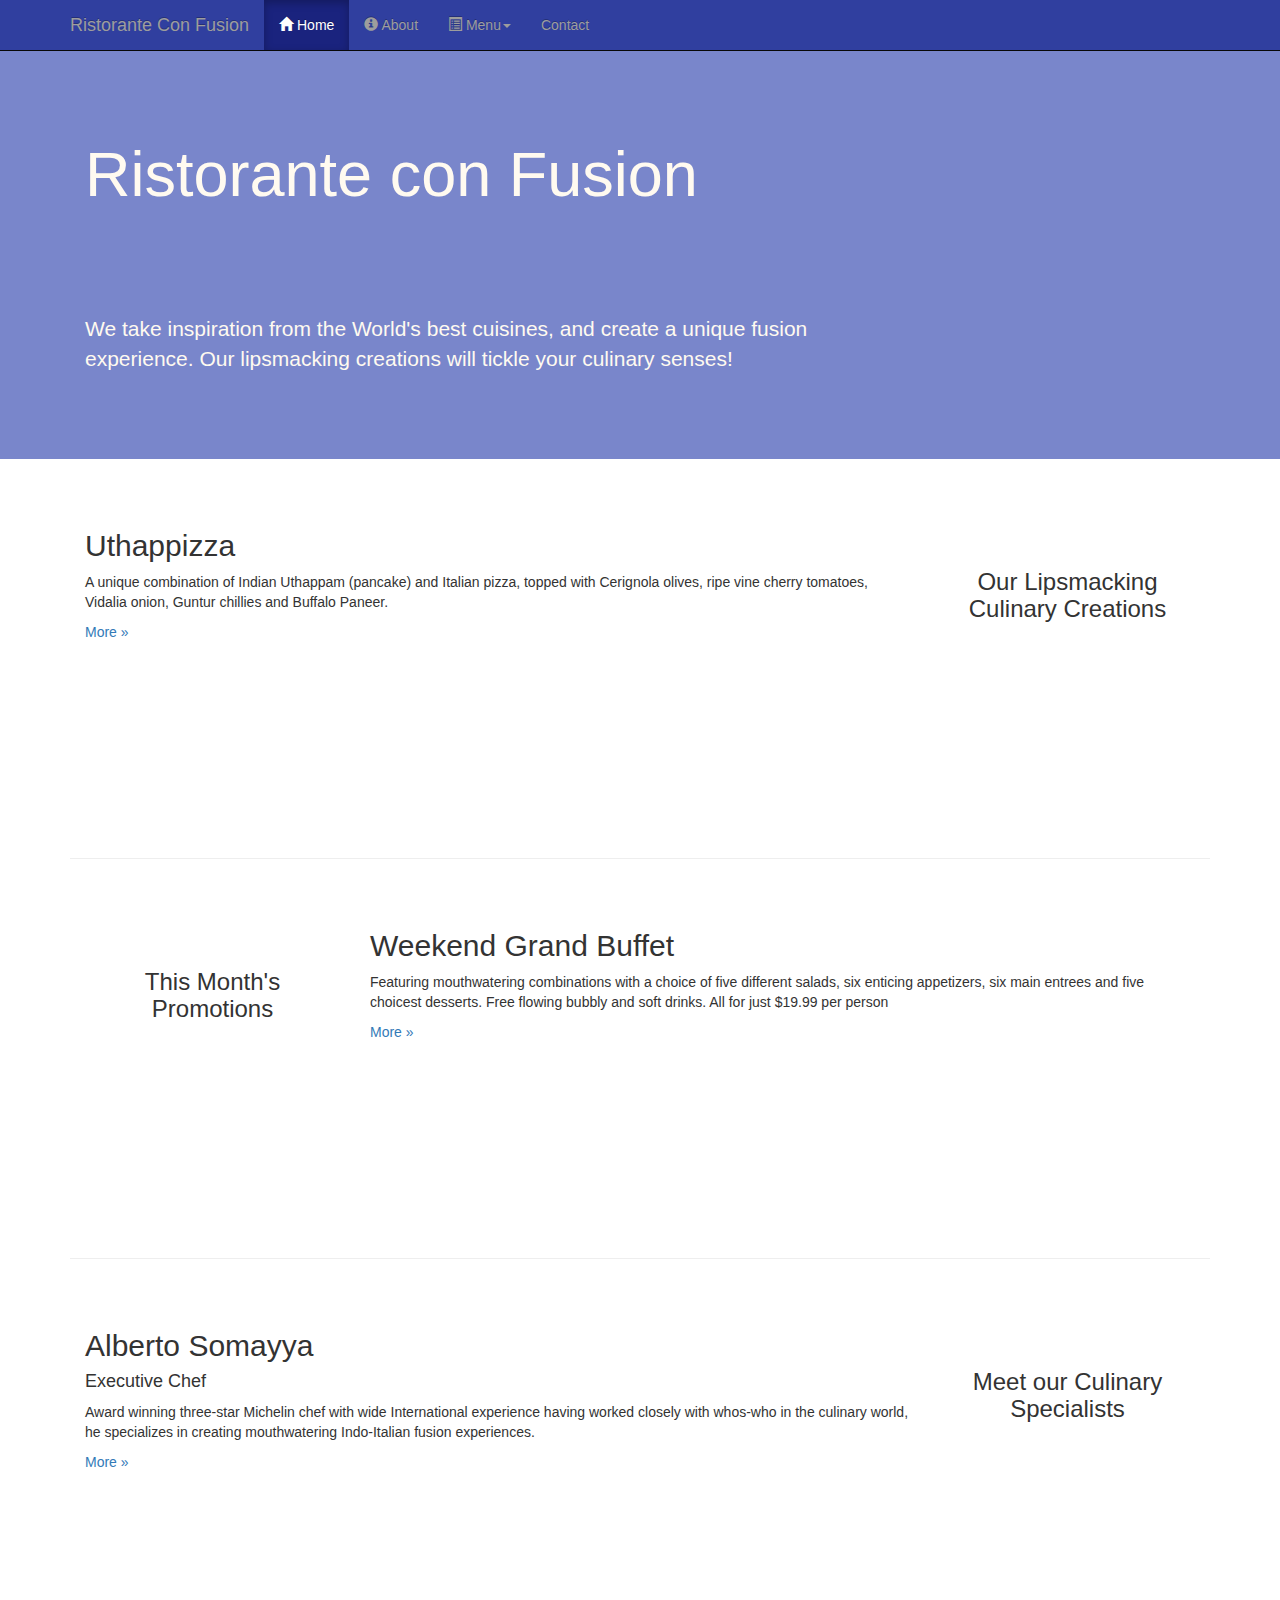
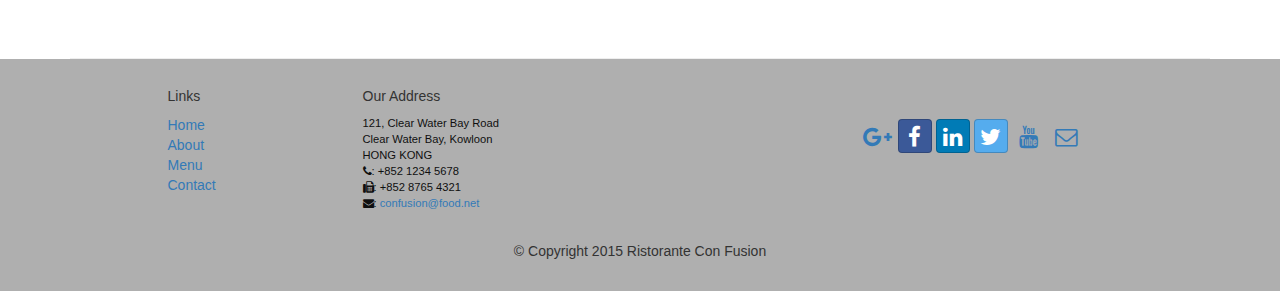
==== conFusion/index.html @ 23bd5120 "firs commit" ====
<!DOCTYPE html>
<html lang="en">

<head>
  <meta charset="utf-8">
  <meta http-equiv="X-UA-Compatible" content="IE=edge">
  <meta name="viewport" content="width=device-width, initial-scale=1">

  <title>Ristorante Con Fusion</title>

  <link href="css/bootstrap.min.css" rel="stylesheet">
  <link href="css/bootstrap-theme.min.css" rel="stylesheet">

  <link href="css/mystyles.css" rel="stylesheet">

  <link href="css/font-awesome.min.css" rel="stylesheet">
  <link href="css/bootstrap-social.css" rel="stylesheet">
</head>

<body>

    <nav class="navbar navbar-inverse navbar-fixed-top" role="navigation">
        <div class="container">
          <div class="navbar-header">
            <button type="button" class="navbar-toggle collapsed" data-toggle="collapse" data-target="#navbar" aria-expanded="false" aria-controls="navbar">
              <span class="sr-only">Toggle navigation</span>
              <span class="icon-bar"></span>
              <span class="icon-bar"></span>
              <span class="icon-bar"></span>
            </button>
            <a class="navbar-brand" href="index.html">Ristorante Con Fusion</a>
          </div>

          <div id="navbar" class="navbar-collapse collapse">
            <ul class="nav navbar-nav">
              <li class="active"><a href="index.html"><span class="glyphicon glyphicon-home"
                  aria-hidden="true"></span> Home</a></li>
              <li><a href="aboutus.html"><span class="glyphicon glyphicon-info-sign"
                      aria-hidden="true"></span> About</a></li>
              <li class="dropdown">
                <a href="#" class="dropdown-toggle" data-toggle="dropdown"
                         role="button" aria-haspopup="true" aria-expanded="false"><span class="glyphicon glyphicon-list-alt"
                         aria-hidden="true"></span> Menu<span class="caret"></span></a>
                <ul class="dropdown-menu">
                  <li><a href="#">Appetizers</a></li>
                  <li><a href="#">Main Courses</a></li>
                  <li><a href="#">Desserts</a></li>
                  <li><a href="#">Drinks</a></li>
                  <li role="separator" class="divider"></li>
                  <li class="dropdown-header">Specials</li>
                  <li><a href="#">Lunch Buffet</a></li>
                  <li><a href="#">Weekend Brunch</a></li>
                </ul>
              </li>

                <li><a href="contactus.html">Contact</a></li>
            </ul>
          </div>
        </div>
    </nav>

    <header class="jumbotron">

        <div class="container">
            <div class="row row-header">
                <div class="col-xs-12 col-sm-8">
                    <h1>Ristorante con Fusion</h1>
                    <p style="padding:40px;"></p>
                    <p>We take inspiration from the World's best cuisines,
                      and create a unique fusion experience.
                      Our lipsmacking creations will tickle your culinary senses!</p>
                </div>
                <div class="col-xs-12 col-sm-4">
                </div>
            </div>
        </div>
    </header>

    <div class="container">
        <div class="row row-content">
            <div class="col-xs-12 col-sm-3 col-sm-push-9">
                <p style="padding:20px;"></p>
                <h3 align=center>Our Lipsmacking Culinary Creations</h3>
            </div>
            <div class="col-xs-12 col-sm-9 col-sm-pull-3">
                <h2>Uthappizza</h2>
                <p>A unique combination of Indian Uthappam (pancake) and
                  Italian pizza, topped with Cerignola olives, ripe vine
                  cherry tomatoes, Vidalia onion, Guntur chillies and Buffalo Paneer.</p>
                <p><a  href="#">More &raquo;</a></p>
            </div>
        </div>

        <div class="row row-content">
            <div class="col-xs-12 col-sm-3">
                <p style="padding:20px;"></p>
                <h3 align=center>This Month's Promotions</h3>
            </div>
            <div class="col-xs-12 col-sm-9">
                <h2>Weekend Grand Buffet</h2>
                <p>Featuring mouthwatering combinations with a choice of five
                  different salads, six enticing appetizers, six main entrees
                  and five choicest desserts. Free flowing bubbly and soft drinks.
                   All for just $19.99 per person </p>
                <p><a href="#">More &raquo;</a></p>
            </div>
        </div>

        <div class="row row-content">
            <div class="col-xs-12 col-sm-3 col-sm-push-9">
                <p style="padding:20px;"></p>
                <h3 align=center>Meet our Culinary Specialists</h3>
            </div>
            <div class="col-xs-12 col-sm-9 col-sm-pull-3">
                <h2>Alberto Somayya</h2>
                <h4>Executive Chef</h4>
                <p>Award winning three-star Michelin chef with wide International
                  experience having worked closely with whos-who in the culinary world,
                  he specializes in creating mouthwatering Indo-Italian fusion experiences. </p>
                <p><a href="#">More &raquo;</a></p>
            </div>
        </div>
    </div>

    <footer class="row-footer">
        <div class="container">
            <div class="row">
                <div class="col-xs-5 col-xs-offset-1 col-sm-2 col-sm-offset-1">
                    <h5>Links</h5>
                    <ul class="list-unstyled">
                        <li><a href="index.html">Home</a></li>
                        <li><a href="aboutus.html">About</a></li>
                        <li><a href="#">Menu</a></li>
                        <li><a href="contactus.html">Contact</a></li>
                    </ul>
                </div>
                <div class="col-xs-6 col-sm-5">
                    <h5>Our Address</h5>
                    <address>
		                    121, Clear Water Bay Road<br>
		                    Clear Water Bay, Kowloon<br>
		                    HONG KONG<br>
                      <i class="fa fa-phone"></i>: +852 1234 5678<br>
		                  <i class="fa fa-fax"></i>: +852 8765 4321<br>
		                  <i class="fa fa-envelope"></i>:
                        <a href="mailto:confusion@food.net">confusion@food.net</a>

		           </address>
                </div>
                <div class="col-xs-12 col-sm-4">
                  <div class="nav navbar-nav" style="padding: 40px 10px;">
                      <a class="btn btn-social-icon btn-google-plus" href="http://google.com/+"><i class="fa fa-google-plus"></i></a>
                      <a class="btn btn-social-icon btn-facebook" href="http://www.facebook.com/profile.php?id="><i class="fa fa-facebook"></i></a>
                      <a class="btn btn-social-icon btn-linkedin" href="http://www.linkedin.com/in/"><i class="fa fa-linkedin"></i></a>
                      <a class="btn btn-social-icon btn-twitter" href="http://twitter.com/"><i class="fa fa-twitter"></i></a>
                      <a class="btn btn-social-icon btn-youtube" href="http://youtube.com/"><i class="fa fa-youtube"></i></a>
                      <a class="btn btn-social-icon" href="mailto:"><i class="fa fa-envelope-o"></i></a>
                 </div>
                </div>
                <div class="col-xs-12">
                    <p style="padding:10px;"></p>
                    <p align=center>© Copyright 2015 Ristorante Con Fusion</p>
                </div>
            </div>
        </div>
    </footer>
    <script src="https://ajax.googleapis.com/ajax/libs/jquery/1.11.3/jquery.min.js"> </script>
    <script src="js/bootstrap.min.js"></script>
</body>

</html>
---- conFusion/css/mystyles.css ----
.row-header{
  margin: 0px auto;
  padding: 0px auto;
}

.row-content {
  margin: 0px auto;
  padding: 50px 0px 50px 0px;
  border-bottom: 1px ridge;
  min-height: 400px;
}

.row-footer{
  background-color: #AfAfAf;
  margin: 0px auto;
  padding: 20px 0px 20px 0px;
}

.jumbotron{
  padding: 70px 30px 70px 30px;
  margin: 0px auto;
  background: #7986CB;
  color: floralwhite;
}

address{
  font-size: 80%;
  margin: 0px;
  color: #0f0f0f;
}

body{
    padding:50px 0px 0px 0px;
    z-index:0;
}

.navbar-inverse {
     background: #303F9F;
}

.navbar-inverse .navbar-nav > .active > a,
.navbar-inverse .navbar-nav > .active > a:hover,
.navbar-inverse .navbar-nav > .active > a:focus {
    color: #fff;
    background: #1A237E;
}

.navbar-inverse .navbar-nav > .open > a,
 .navbar-inverse .navbar-nav > .open > a:hover,
 .navbar-inverse .navbar-nav > .open > a:focus {
    color: #fff;
    background: #1A237E;
}

.navbar-inverse .navbar-nav .open .dropdown-menu> li> a,
.navbar-inverse .navbar-nav .open .dropdown-menu {
    background-color: #303F9F;
    color:#eeeeee;
}

.navbar-inverse .navbar-nav .open .dropdown-menu> li> a:hover {
    color:#000000;
}
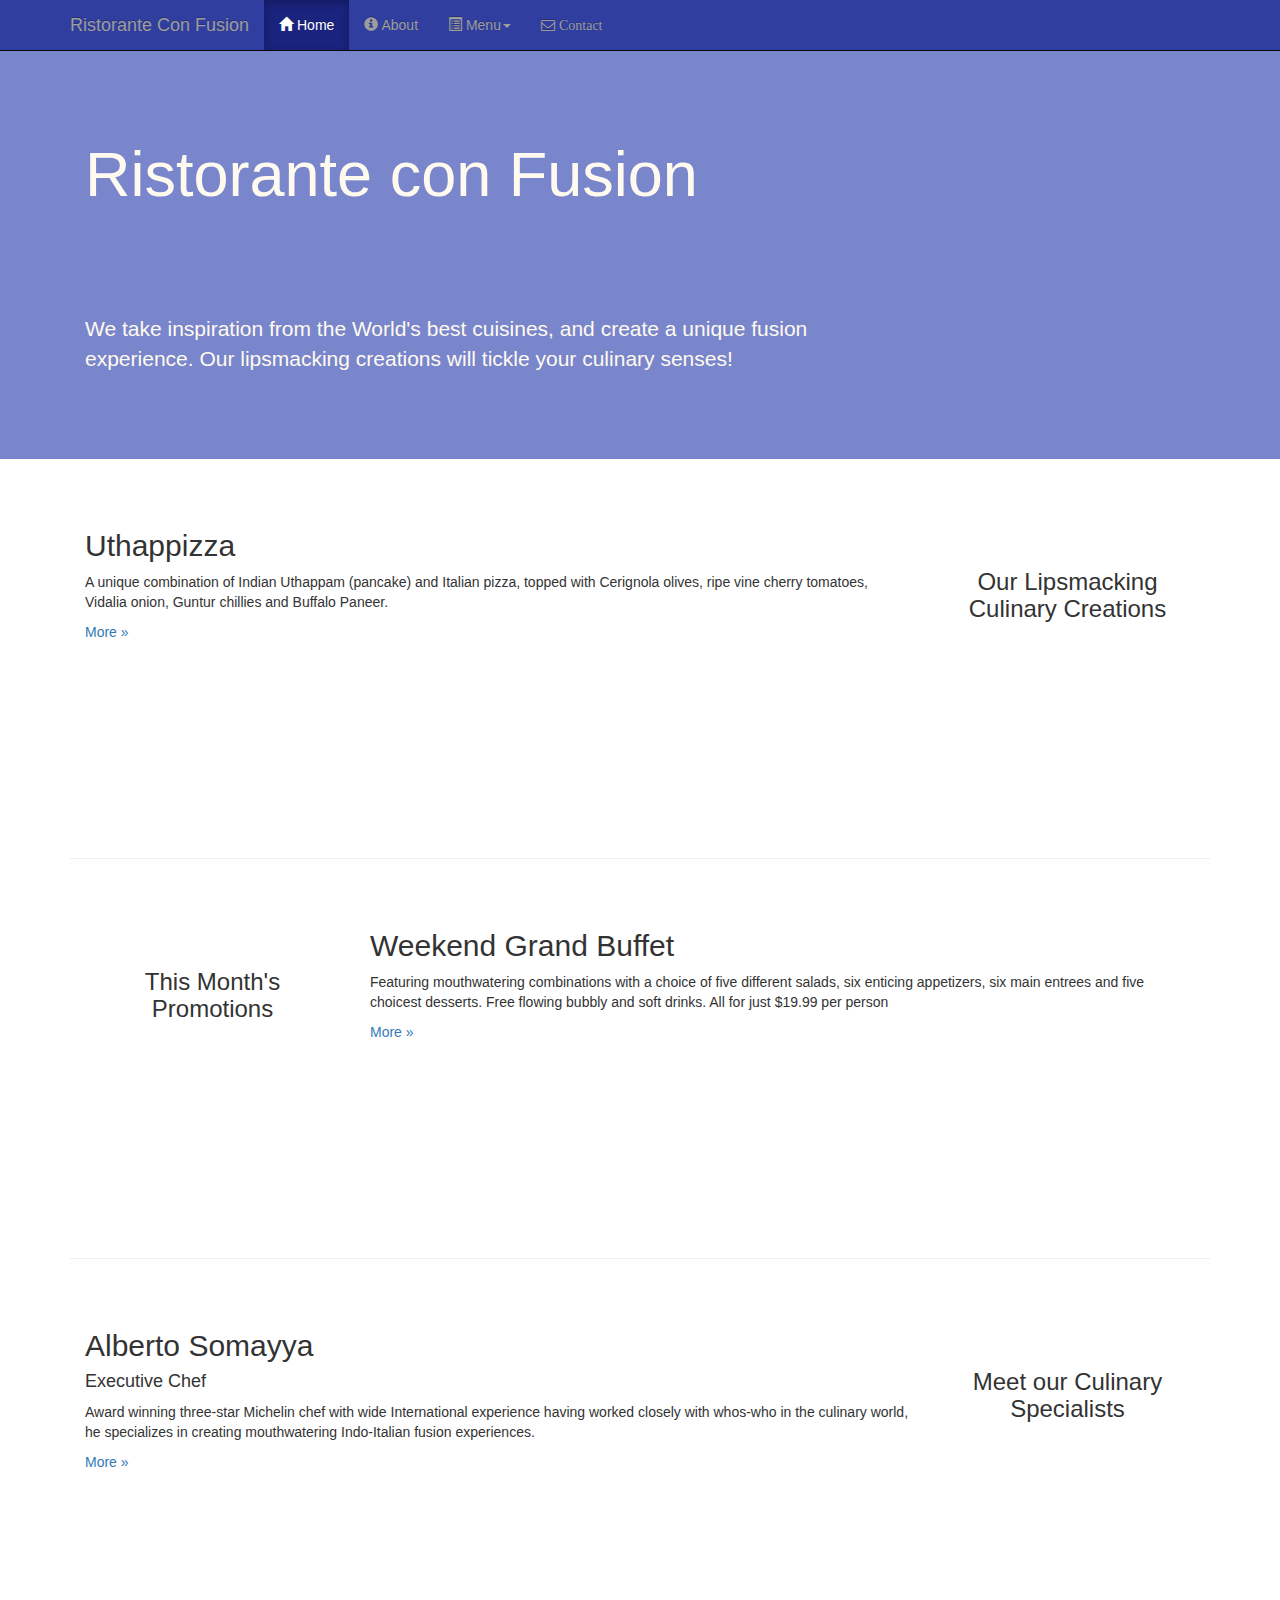
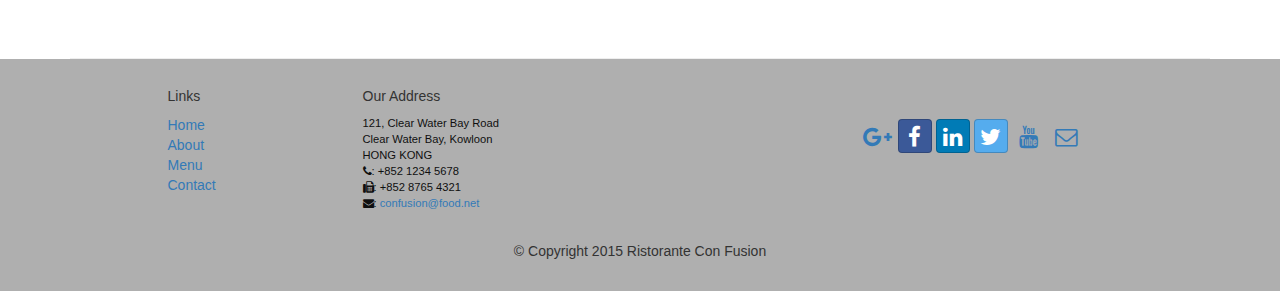
==== commit d8da8801: "Buttons and Forms" ====
--- a/conFusion/index.html
+++ b/conFusion/index.html
@@ -53,7 +53,7 @@
                 </ul>
               </li>
 
-                <li><a href="contactus.html">Contact</a></li>
+                <li><a class="fa fa-envelope-o" href="contactus.html"> Contact</a></li>
             </ul>
           </div>
         </div>
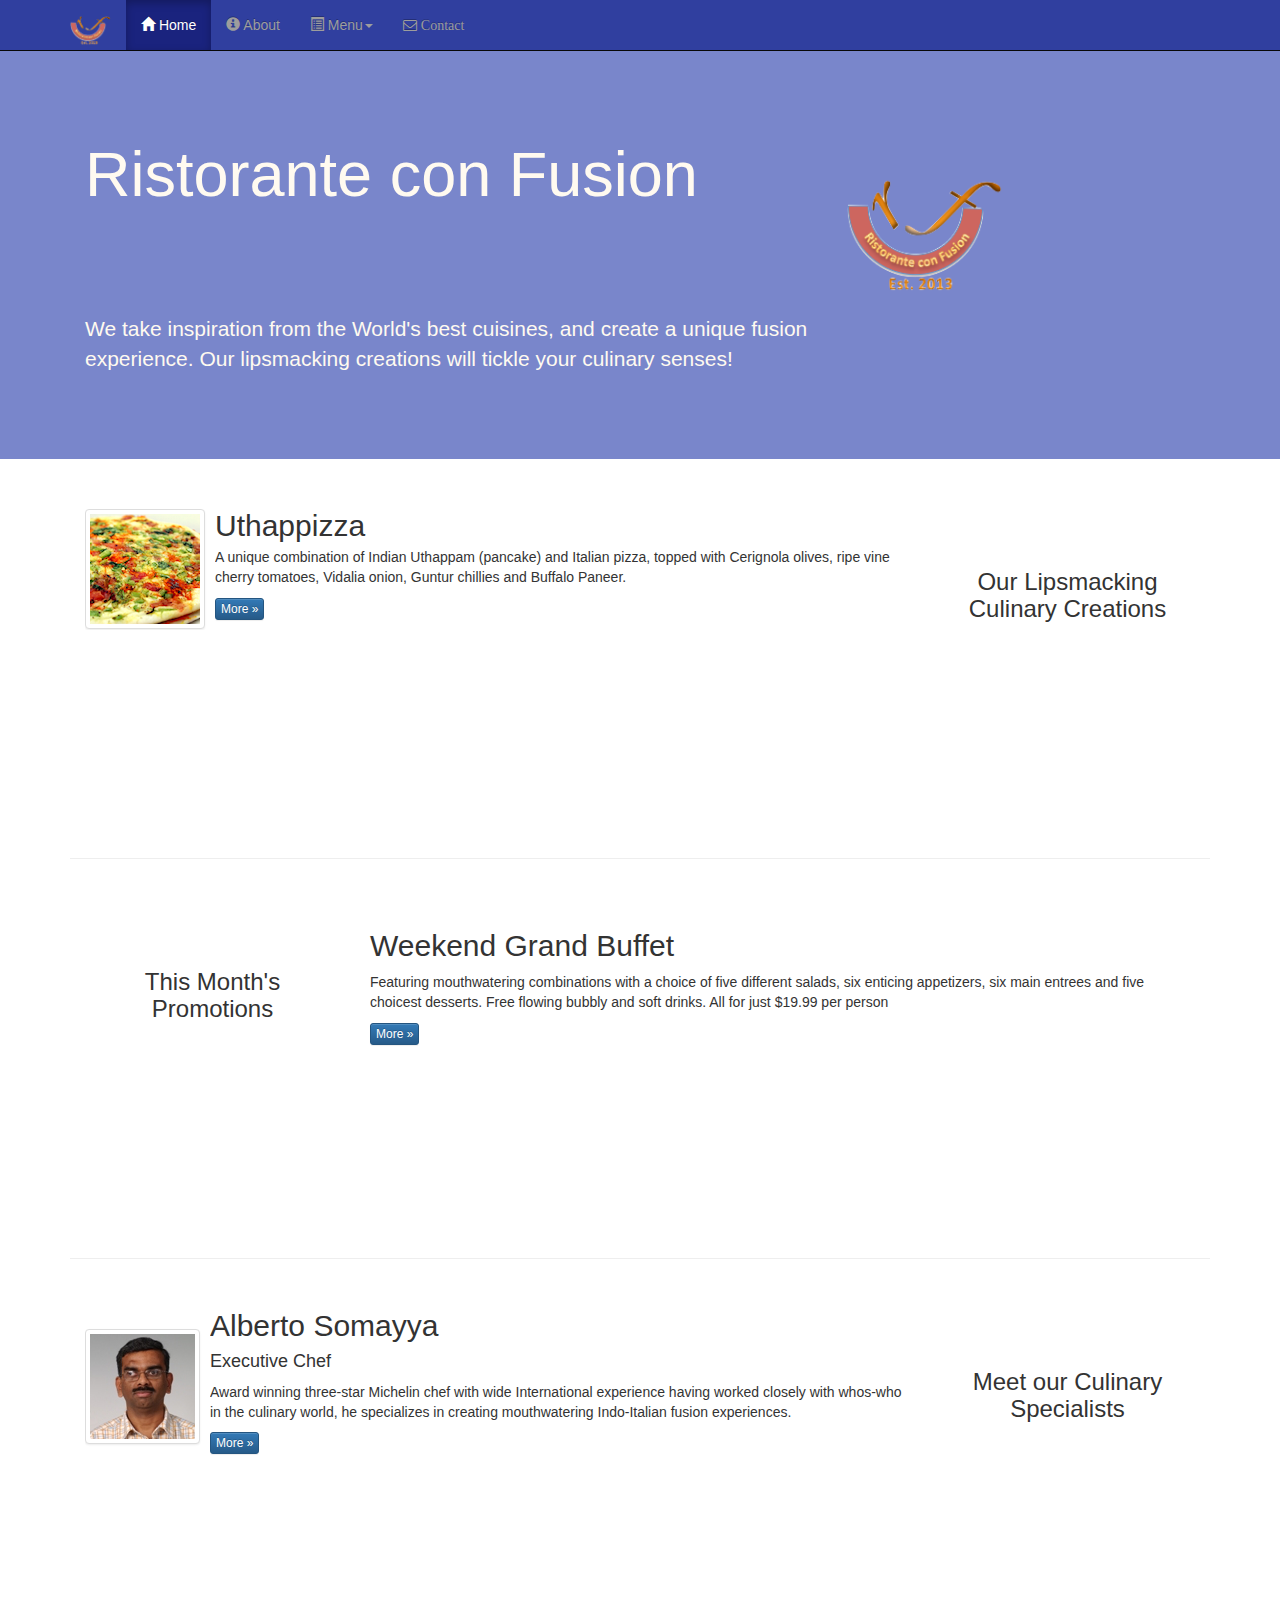
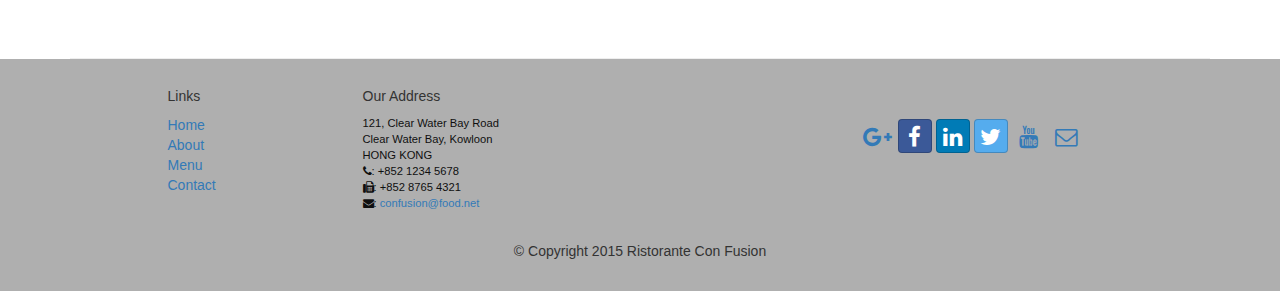
==== commit 6b07f9a9: "Media" ====
--- a/conFusion/index.html
+++ b/conFusion/index.html
@@ -28,7 +28,7 @@
               <span class="icon-bar"></span>
               <span class="icon-bar"></span>
             </button>
-            <a class="navbar-brand" href="index.html">Ristorante Con Fusion</a>
+            <a class="navbar-brand" href="#"><img src="img/logo.png" height=30 width=41></a>
           </div>
 
           <div id="navbar" class="navbar-collapse collapse">
@@ -70,8 +70,11 @@
                       and create a unique fusion experience.
                       Our lipsmacking creations will tickle your culinary senses!</p>
                 </div>
-                <div class="col-xs-12 col-sm-4">
+                <div class="col-xs-12 col-sm-2">
+                    <p style="padding:20px;"></p>
+                    <img src="img/logo.png" class="img-responsive">
                 </div>
+
             </div>
         </div>
     </header>
@@ -83,11 +86,23 @@
                 <h3 align=center>Our Lipsmacking Culinary Creations</h3>
             </div>
             <div class="col-xs-12 col-sm-9 col-sm-pull-3">
-                <h2>Uthappizza</h2>
-                <p>A unique combination of Indian Uthappam (pancake) and
-                  Italian pizza, topped with Cerignola olives, ripe vine
-                  cherry tomatoes, Vidalia onion, Guntur chillies and Buffalo Paneer.</p>
-                <p><a  href="#">More &raquo;</a></p>
+                <div class="media">
+                    <div class="media-left media-middle">
+                        <a href="#">
+                        <img class="media-object img-thumbnail"
+                         src="img/uthappizza.png" alt="Uthappizza">
+                        </a>
+                    </div>
+                    <div class="media-body">
+                        <h2 class="media-heading">Uthappizza</h2>
+                        <p>A unique combination of Indian Uthappam (pancake) and
+                          Italian pizza, topped with Cerignola olives, ripe vine
+                          cherry tomatoes, Vidalia onion, Guntur chillies and
+                          Buffalo Paneer.</p>
+                        <p><a class="btn btn-primary btn-xs" href="#">More &raquo;</a></p>
+                    </div>
+                </div>
+
             </div>
         </div>
 
@@ -102,7 +117,7 @@
                   different salads, six enticing appetizers, six main entrees
                   and five choicest desserts. Free flowing bubbly and soft drinks.
                    All for just $19.99 per person </p>
-                <p><a href="#">More &raquo;</a></p>
+                <p><a class="btn btn-primary btn-xs" href="#">More &raquo;</a></p>
             </div>
         </div>
 
@@ -112,12 +127,24 @@
                 <h3 align=center>Meet our Culinary Specialists</h3>
             </div>
             <div class="col-xs-12 col-sm-9 col-sm-pull-3">
-                <h2>Alberto Somayya</h2>
-                <h4>Executive Chef</h4>
-                <p>Award winning three-star Michelin chef with wide International
-                  experience having worked closely with whos-who in the culinary world,
-                  he specializes in creating mouthwatering Indo-Italian fusion experiences. </p>
-                <p><a href="#">More &raquo;</a></p>
+                <div class="media">
+                    <div class="media-left media-middle">
+                        <a href="#">
+                        <img class="media-object img-thumbnail"
+                         src="img/alberto.png" alt="Alberto Somayya">
+                        </a>
+                    </div>
+                    <div class="media-body">
+                        <h2 class="media-heading">Alberto Somayya</h2>
+                        <h4>Executive Chef</h4>
+                        <p>Award winning three-star Michelin chef with wide
+                         International experience having worked closely with
+                         whos-who in the culinary world, he specializes in
+                          creating mouthwatering Indo-Italian fusion experiences.
+                         </p>
+                        <p><a class="btn btn-primary btn-xs" href="#">More &raquo;</a></p>
+                    </div>
+                </div>
             </div>
         </div>
     </div>
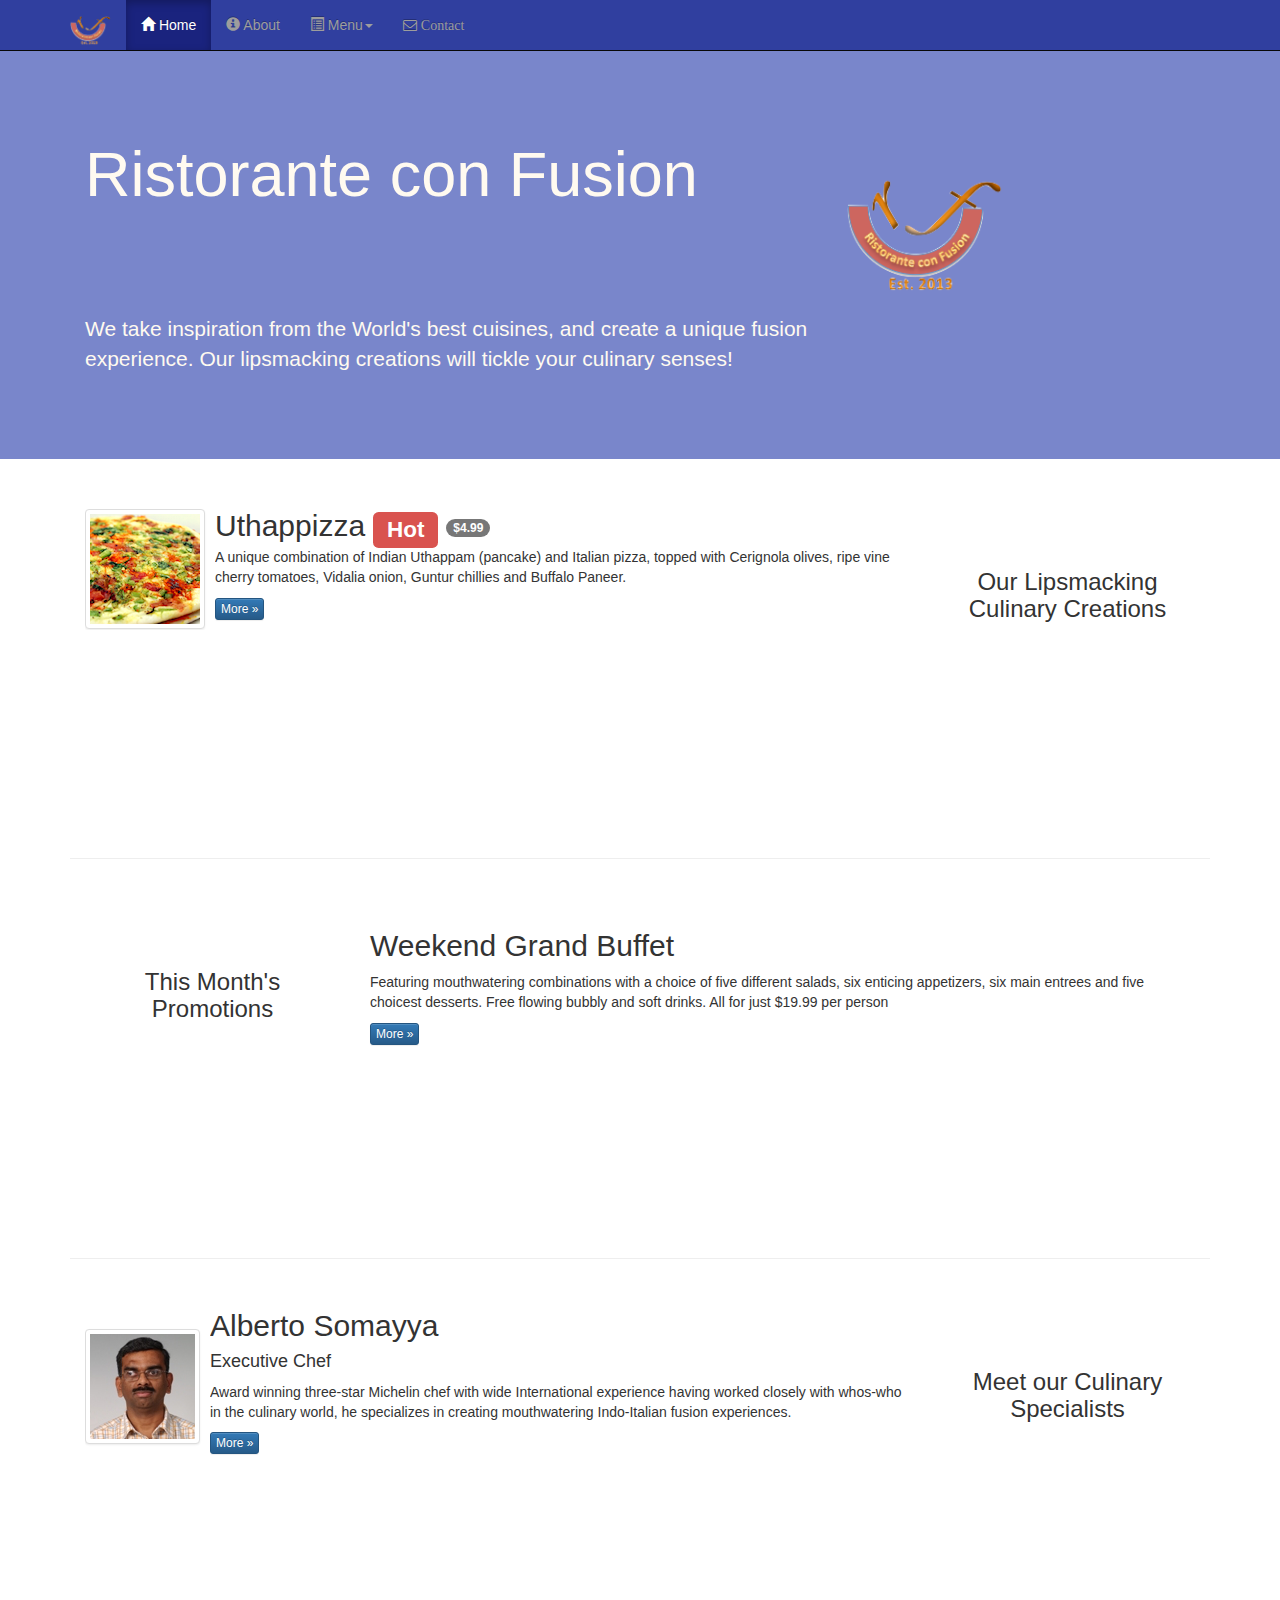
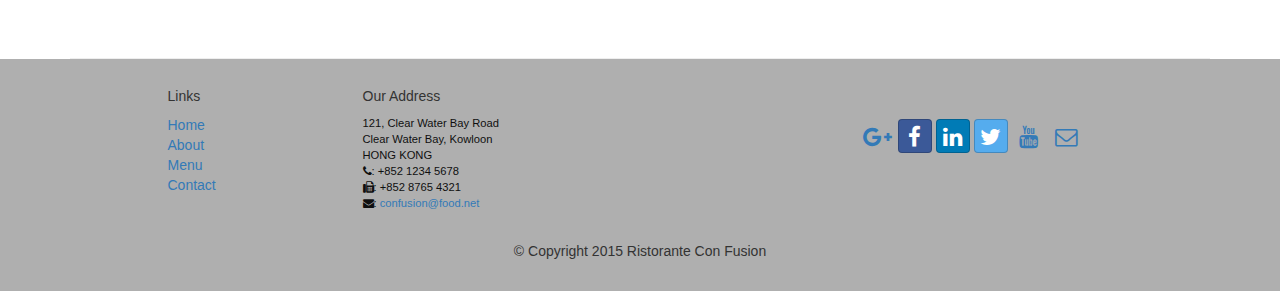
==== commit b76027a7: "Alerting Users" ====
--- a/conFusion/index.html
+++ b/conFusion/index.html
@@ -94,7 +94,8 @@
                         </a>
                     </div>
                     <div class="media-body">
-                        <h2 class="media-heading">Uthappizza</h2>
+                        <h2 class="media-heading">Uthappizza  <span class="label label-danger">Hot</span> 
+                         <span class="badge">$4.99</span> </h2>
                         <p>A unique combination of Indian Uthappam (pancake) and
                           Italian pizza, topped with Cerignola olives, ripe vine
                           cherry tomatoes, Vidalia onion, Guntur chillies and
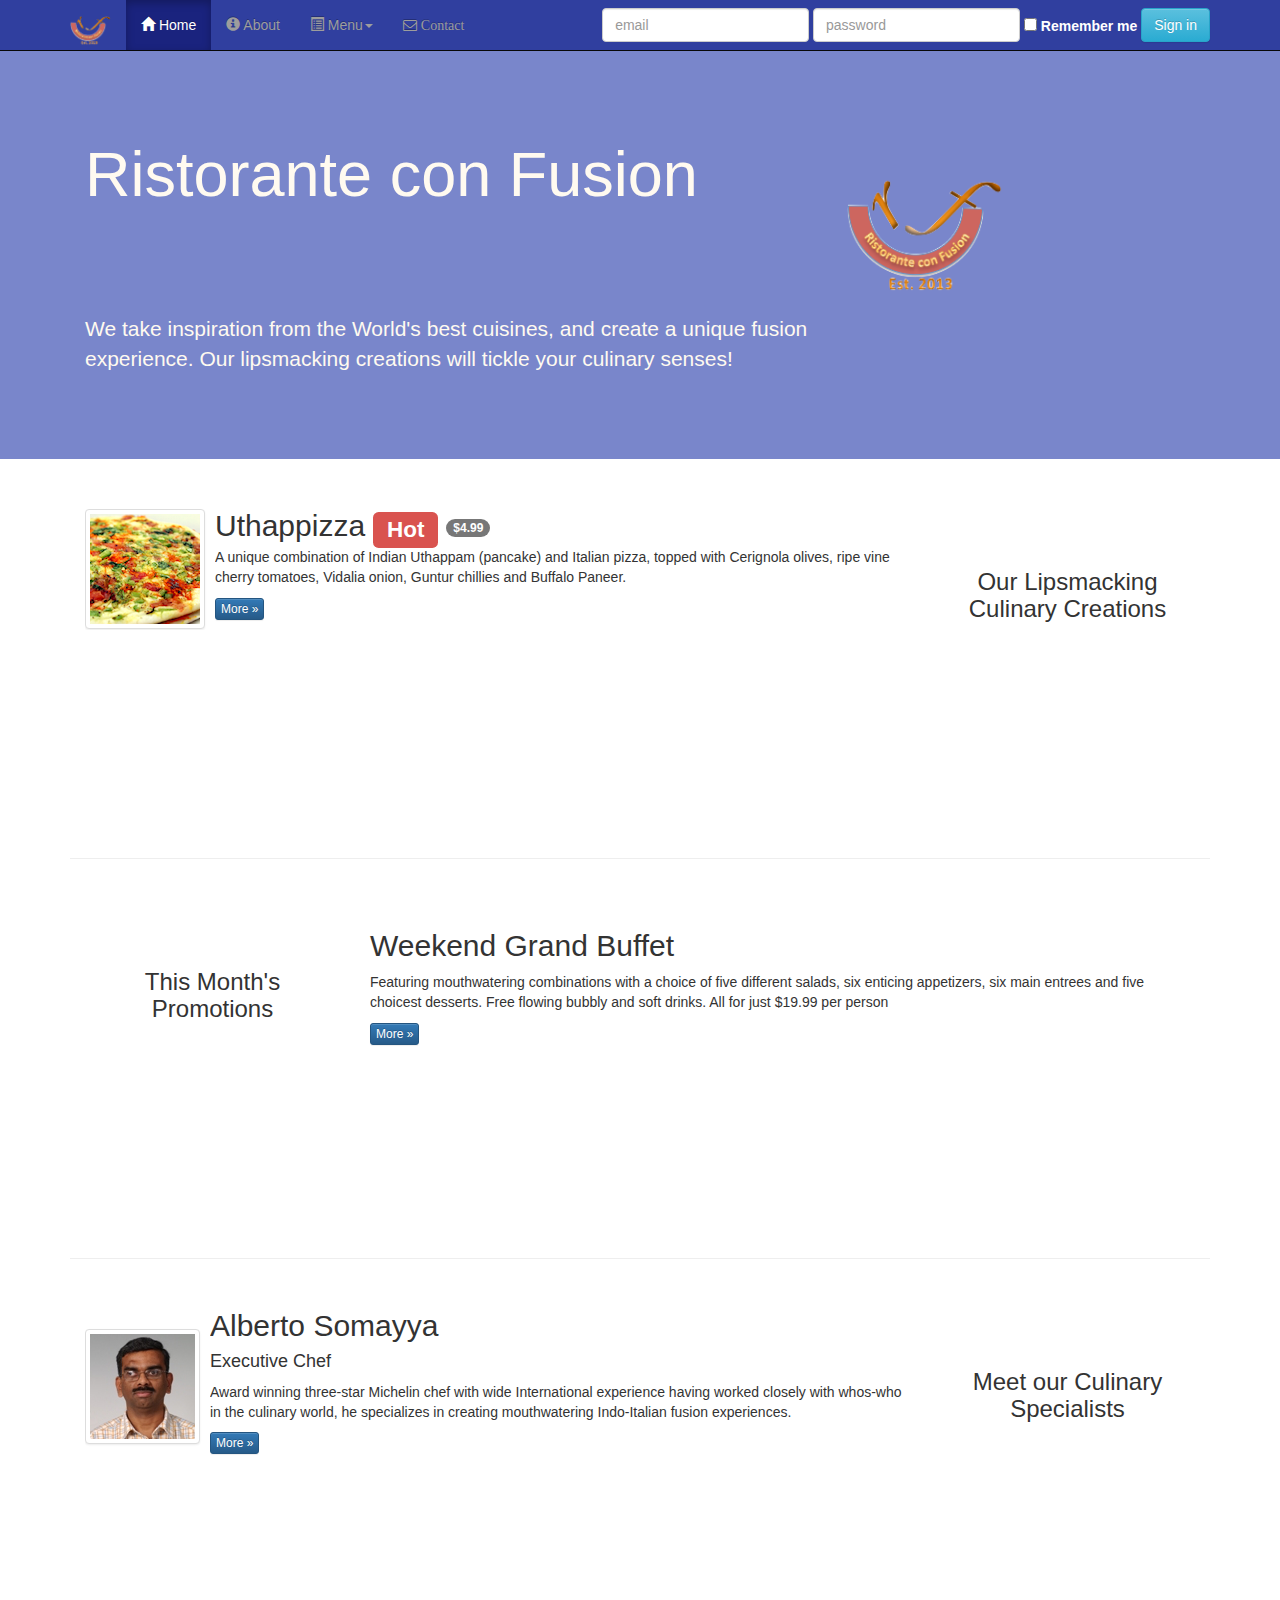
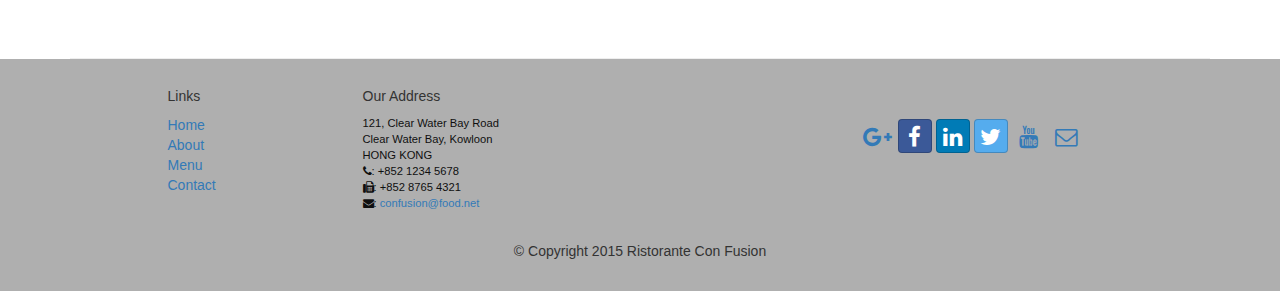
==== commit 91fa4041: "email form" ====
--- a/conFusion/index.html
+++ b/conFusion/index.html
@@ -15,12 +15,18 @@
 
   <link href="css/font-awesome.min.css" rel="stylesheet">
   <link href="css/bootstrap-social.css" rel="stylesheet">
+<style>
+strong {
+    color: white;
+}
+</style>
 </head>
 
 <body>
 
     <nav class="navbar navbar-inverse navbar-fixed-top" role="navigation">
         <div class="container">
+
           <div class="navbar-header">
             <button type="button" class="navbar-toggle collapsed" data-toggle="collapse" data-target="#navbar" aria-expanded="false" aria-controls="navbar">
               <span class="sr-only">Toggle navigation</span>
@@ -31,7 +37,7 @@
             <a class="navbar-brand" href="#"><img src="img/logo.png" height=30 width=41></a>
           </div>
 
-          <div id="navbar" class="navbar-collapse collapse">
+          <div id="navbar" class="navbar-collapse collapse col-sm-6">
             <ul class="nav navbar-nav">
               <li class="active"><a href="index.html"><span class="glyphicon glyphicon-home"
                   aria-hidden="true"></span> Home</a></li>
@@ -52,10 +58,36 @@
                   <li><a href="#">Weekend Brunch</a></li>
                 </ul>
               </li>
-
-                <li><a class="fa fa-envelope-o" href="contactus.html"> Contact</a></li>
+            
+            <li><a class="fa fa-envelope-o" href="contactus.html"> Contact</a></li>
             </ul>
           </div>
+
+            <div>
+                <form class="form-inline navbar-form navbar-right">
+                        <div class="form-group">
+                            <div>
+                                <input type="email" class="form-control" id="email" placeholder="email">
+                            </div>
+                        </div>
+
+                        <div class="form-group">
+                            <div>
+                                <input type="password" class="form-control" id="password" placeholder="password">
+                            </div>
+                        </div>
+
+                        <div class="form-group">
+                            <div class="checkbox">
+                                <label class="checkbox-inline">
+                                    <input type="checkbox" name="remember" value="">
+                                    <strong>Remember me</strong>
+                                </label>
+                            </div>
+                        </div>
+                        <button type="button" class="btn btn-info">Sign in</button> 
+                    </form>
+                </div>
         </div>
     </nav>
 
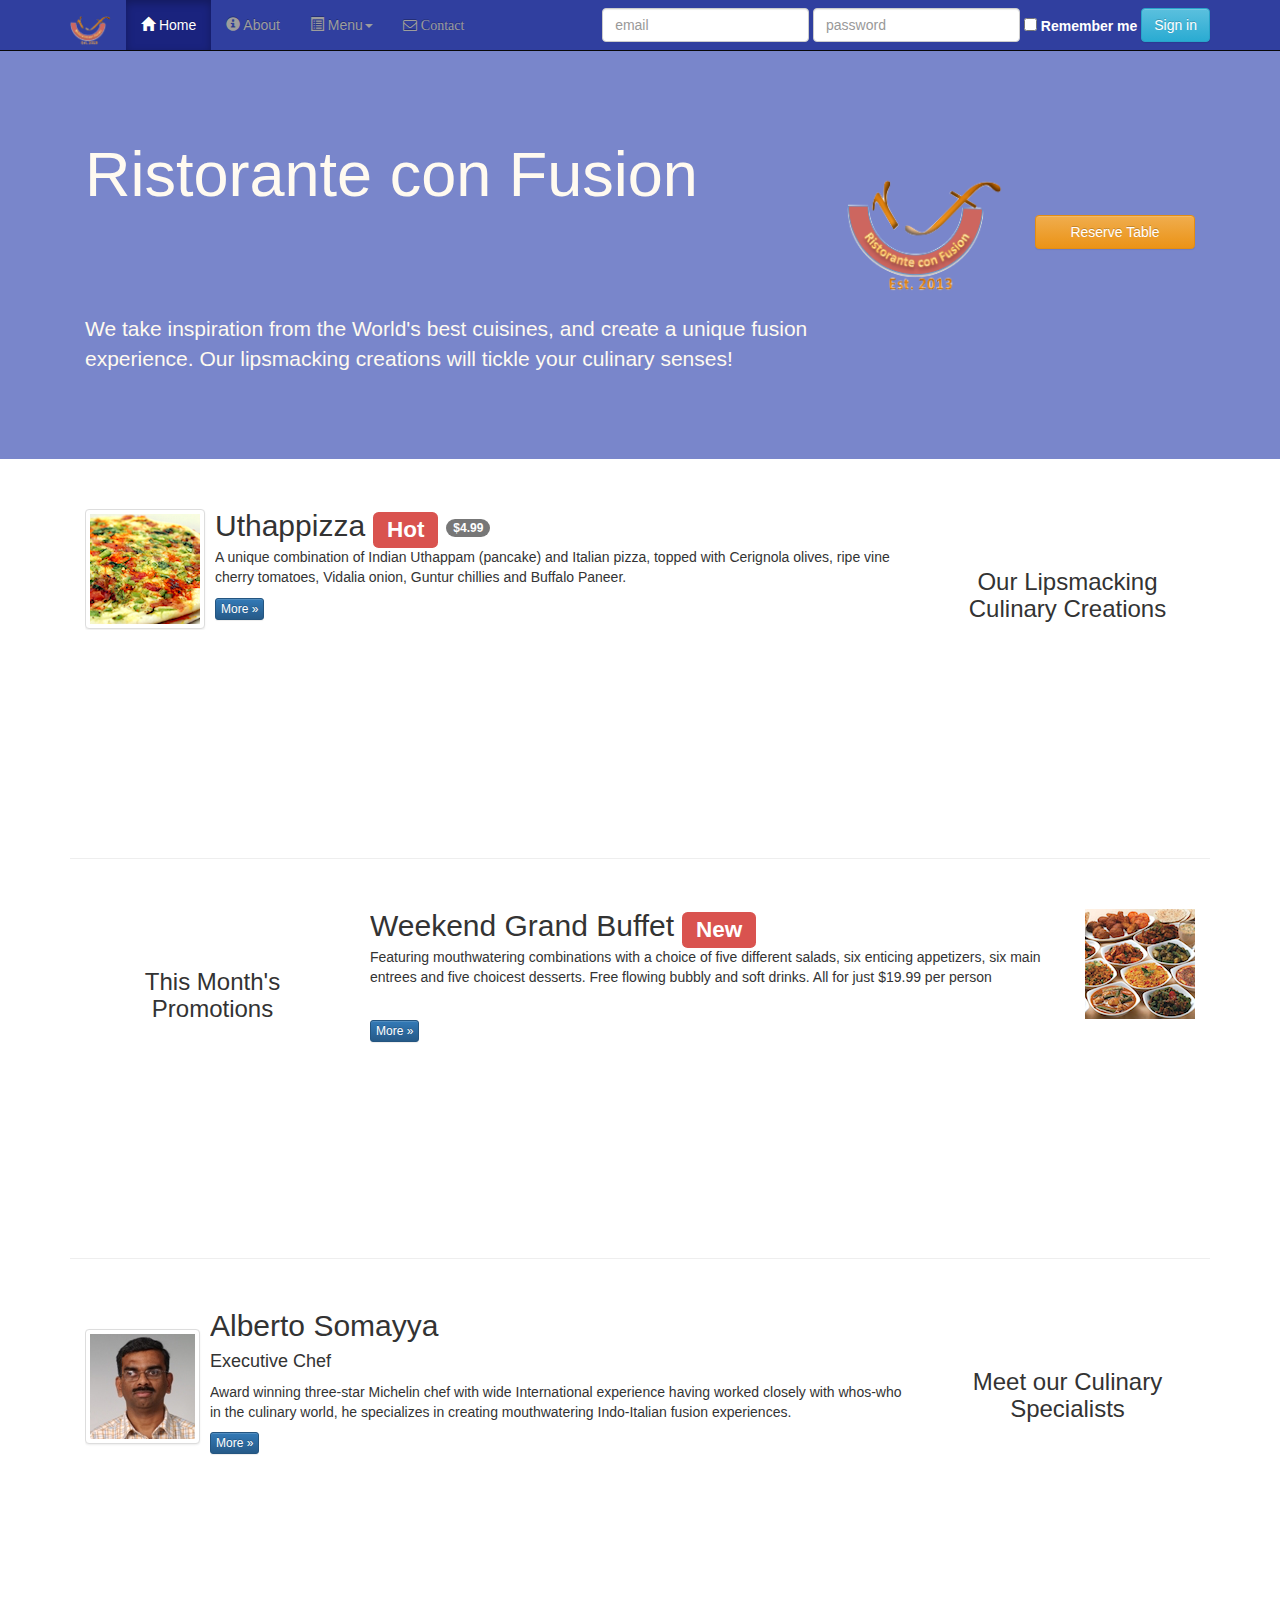
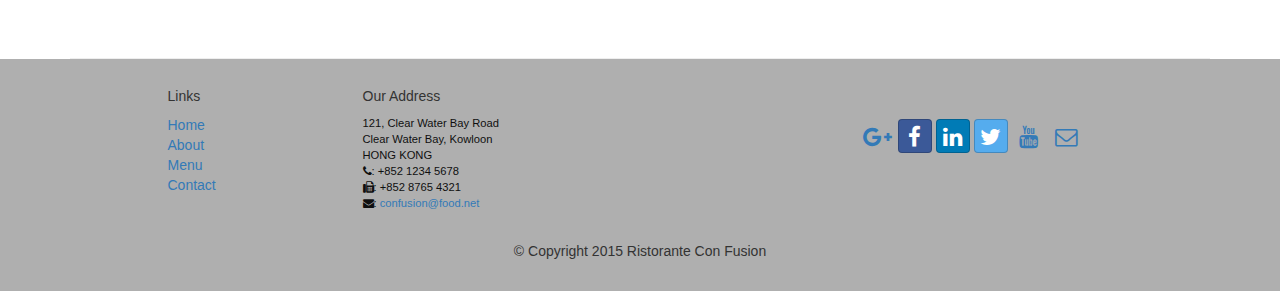
==== commit a827ce1a: "media-right" ====
--- a/conFusion/index.html
+++ b/conFusion/index.html
@@ -15,11 +15,11 @@
 
   <link href="css/font-awesome.min.css" rel="stylesheet">
   <link href="css/bootstrap-social.css" rel="stylesheet">
-<style>
-strong {
-    color: white;
-}
-</style>
+  <style>
+      strong {
+        color: white;
+        }
+  </style>
 </head>
 
 <body>
@@ -107,6 +107,11 @@
                     <img src="img/logo.png" class="img-responsive">
                 </div>
 
+                <div class="col-xs-12 col-sm-2">
+                    <p style="padding:40px;"></p>
+                    <button type="button" class="btn btn-warning btn-block">Reserve Table</button>
+                </div>
+
             </div>
         </div>
     </header>
@@ -125,7 +130,7 @@
                          src="img/uthappizza.png" alt="Uthappizza">
                         </a>
                     </div>
-                    <div class="media-body">
+                <div class="media-body">
                         <h2 class="media-heading">Uthappizza  <span class="label label-danger">Hot</span> 
                          <span class="badge">$4.99</span> </h2>
                         <p>A unique combination of Indian Uthappam (pancake) and
@@ -145,12 +150,23 @@
                 <h3 align=center>This Month's Promotions</h3>
             </div>
             <div class="col-xs-12 col-sm-9">
-                <h2>Weekend Grand Buffet</h2>
-                <p>Featuring mouthwatering combinations with a choice of five
-                  different salads, six enticing appetizers, six main entrees
-                  and five choicest desserts. Free flowing bubbly and soft drinks.
-                   All for just $19.99 per person </p>
-                <p><a class="btn btn-primary btn-xs" href="#">More &raquo;</a></p>
+                <div class="media">
+                    <div class="media-body">
+                        <h2 class="media-heading">Weekend Grand Buffet
+                        <span class="label label-danger">New</span>
+                        </h2>
+                        <p>Featuring mouthwatering combinations with a choice of five
+                        different salads, six enticing appetizers, six main entrees
+                        and five choicest desserts. Free flowing bubbly and soft drinks.
+                        All for just $19.99 per person </p>
+                    </div>
+                    <div class="media-right">
+                        <a href="#">
+                            <img class="media-object" src="img/buffet.png" alt="Buffet">
+                        </a>
+                    </div>
+                    <p><a class="btn btn-primary btn-xs" href="#">More &raquo;</a></p>
+                </div>
             </div>
         </div>
 
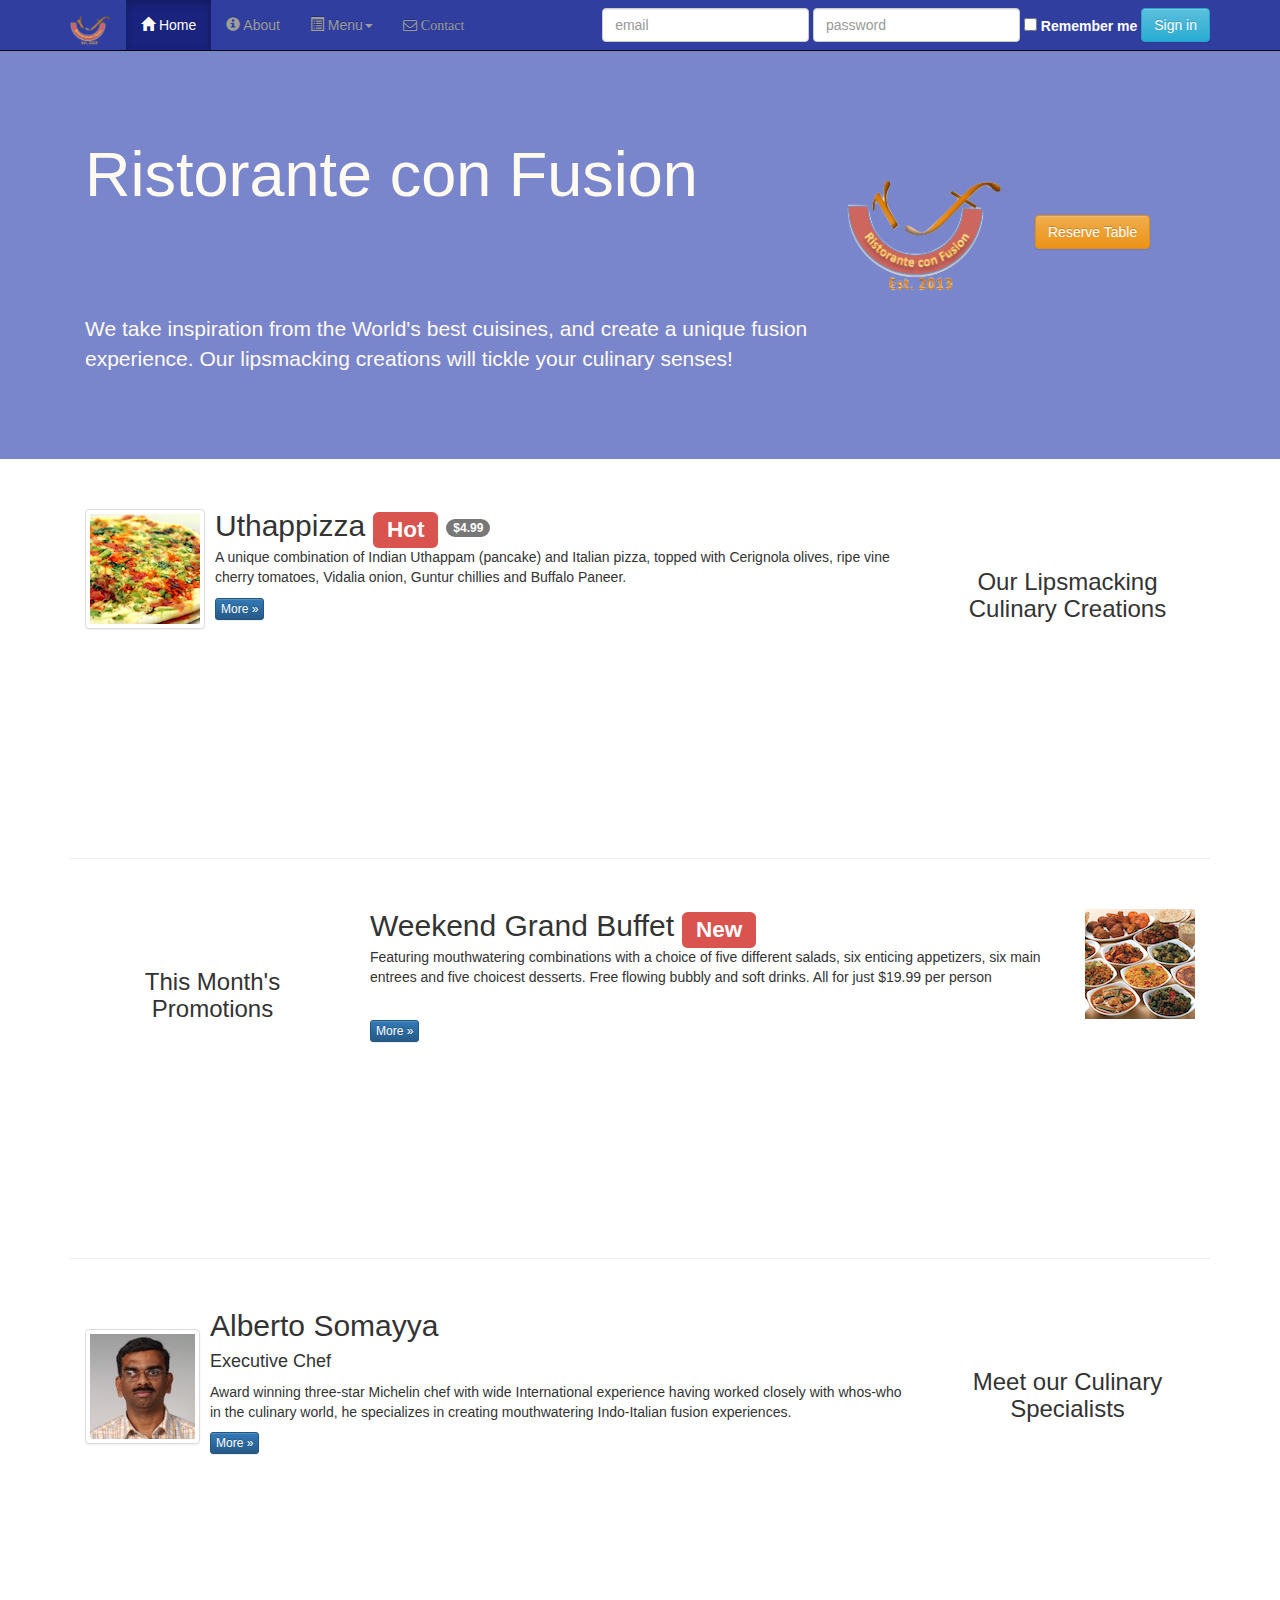
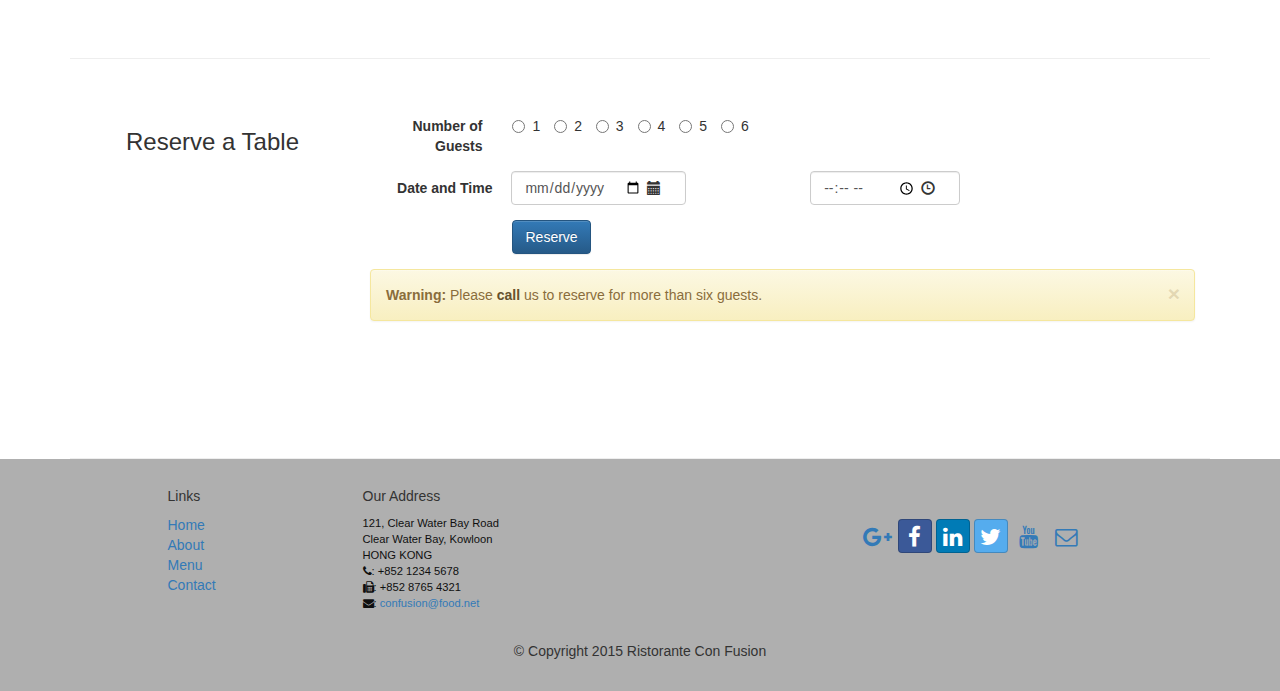
==== commit fe8fa1c2: "date and time" ====
--- a/conFusion/index.html
+++ b/conFusion/index.html
@@ -15,11 +15,6 @@
 
   <link href="css/font-awesome.min.css" rel="stylesheet">
   <link href="css/bootstrap-social.css" rel="stylesheet">
-  <style>
-      strong {
-        color: white;
-        }
-  </style>
 </head>
 
 <body>
@@ -81,7 +76,7 @@
                             <div class="checkbox">
                                 <label class="checkbox-inline">
                                     <input type="checkbox" name="remember" value="">
-                                    <strong>Remember me</strong>
+                                    <strong style="color:white;">Remember me</strong>
                                 </label>
                             </div>
                         </div>
@@ -109,7 +104,7 @@
 
                 <div class="col-xs-12 col-sm-2">
                     <p style="padding:40px;"></p>
-                    <button type="button" class="btn btn-warning btn-block">Reserve Table</button>
+                    <a href="#table"><button type="button" class="btn btn-warning">Reserve Table</button></a>
                 </div>
 
             </div>
@@ -195,6 +190,68 @@
                     </div>
                 </div>
             </div>
+        </div>
+
+        <div class="row row-content">
+            <section id="table">
+                    <div class="col-xs-12 col-sm-3">
+                            <p style="padding:100px:"></p>
+                            <h3 align=center>Reserve a Table</h3>
+                            <p style="padding:100px:"></p>
+                    </div>
+
+                    <div class="col-xs-12 col-sm-9">
+                            <form class="form-horizontal" >
+                                <div class="form-group form-inline">
+                                    <label for="Guests" class="col-sm-2 control-label">Number of Guests</label>
+                                    <div class="col-sm-10">
+                                        <label class="radio-inline"><input type="radio" name="Guests">1</label>
+                                        <label class="radio-inline"><input type="radio" name="Guests">2</label>
+                                        <label class="radio-inline"><input type="radio" name="Guests">3</label>
+                                        <label class="radio-inline"><input type="radio" name="Guests">4</label>
+                                        <label class="radio-inline"><input type="radio" name="Guests">5</label>
+                                        <label class="radio-inline"><input type="radio" name="Guests">6</label>
+                                    </div>               
+                                </div>
+                            
+
+                            
+                                <label class="col-sm-2 control-label">Date and Time</label>
+                                <div class="col-sm-10">
+                                    <div class="form-group form-inline col-sm-6">
+                                        <div class="form-group has-feedback form-inline">
+                                                <label class="control-label" for="date"></label>
+                                                <input type="date" class="form-control" id="date" placeholder="Date">
+                                                <span class="glyphicon glyphicon-calendar form-control-feedback"></span>
+                                        </div>
+                                    </div>
+                                    <div class="form-group form-inline col-sm-6">
+                                        <div class="form-group has-feedback form-inline">
+                                            <label class="control-label" for="time"></label>
+                                            <input type="time" class="form-control" id="time" placeholder="Time">
+                                            <span class="glyphicon glyphicon-time form-control-feedback"></span>
+                                        </div>
+                                    </div>
+                                </div>
+
+                                <div class="form-group form-inline">
+                                    <div class="col-sm-offset-2 col-sm-10">
+                                        <button type="submit" class="btn btn-primary" href="#">Reserve</button>
+                                    </div>               
+                                </div>
+                            </form>
+
+
+                            <div class="alert alert-warning alert-dismissible" role="alert">
+                                <buton type="buton" class="close" data-dismiss="alert" aria-label="Close">
+                                    <span aria-hidden="true">&times;</span> 
+                                </buton>
+                                <strong>Warning:</strong> Please
+                                <a href="tel:+85212345678" class="alert-link"> call</a> us to reserve for more than six guests.
+                            </div>
+
+                        </div>
+                </section>
         </div>
     </div>
 
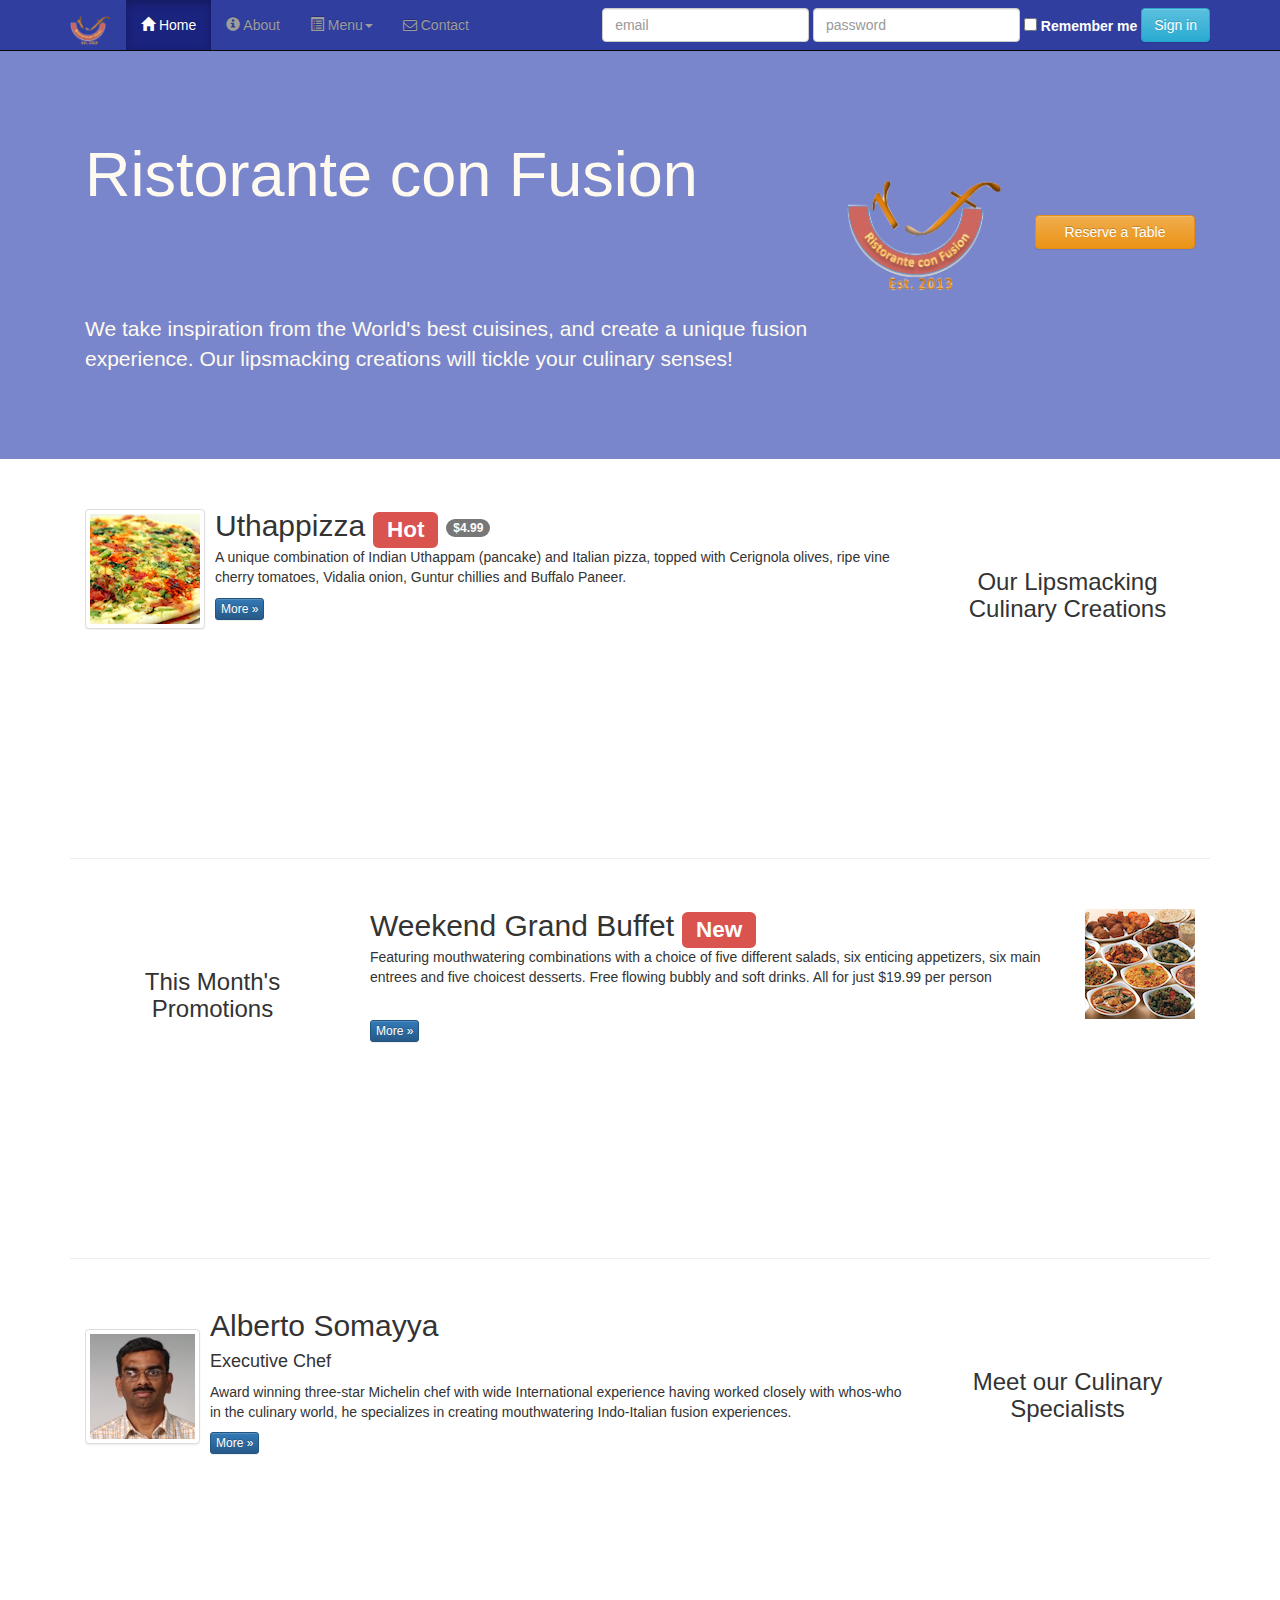
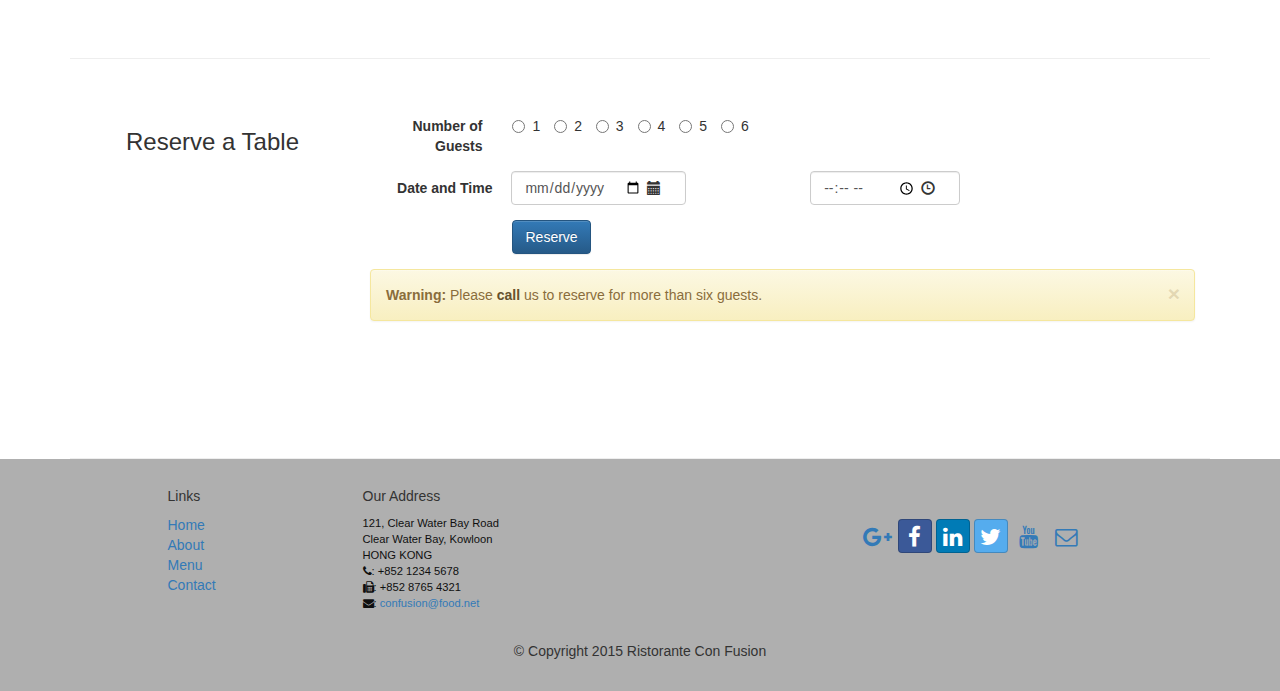
==== commit a040812c: "Contact" ====
--- a/conFusion/index.html
+++ b/conFusion/index.html
@@ -54,7 +54,8 @@
                 </ul>
               </li>
             
-            <li><a class="fa fa-envelope-o" href="contactus.html"> Contact</a></li>
+            <li><a href="contactus.html"><span class="fa fa-envelope-o"
+                      aria-hidden="true"></span> Contact</a></li>
             </ul>
           </div>
 
@@ -104,7 +105,7 @@
 
                 <div class="col-xs-12 col-sm-2">
                     <p style="padding:40px;"></p>
-                    <a href="#table"><button type="button" class="btn btn-warning">Reserve Table</button></a>
+                    <a href="#table"><button type="button" class="btn btn-warning btn-block">Reserve a Table</button></a>
                 </div>
 
             </div>
@@ -155,7 +156,7 @@
                         and five choicest desserts. Free flowing bubbly and soft drinks.
                         All for just $19.99 per person </p>
                     </div>
-                    <div class="media-right">
+                    <div class="media-right media-middle">
                         <a href="#">
                             <img class="media-object" src="img/buffet.png" alt="Buffet">
                         </a>
